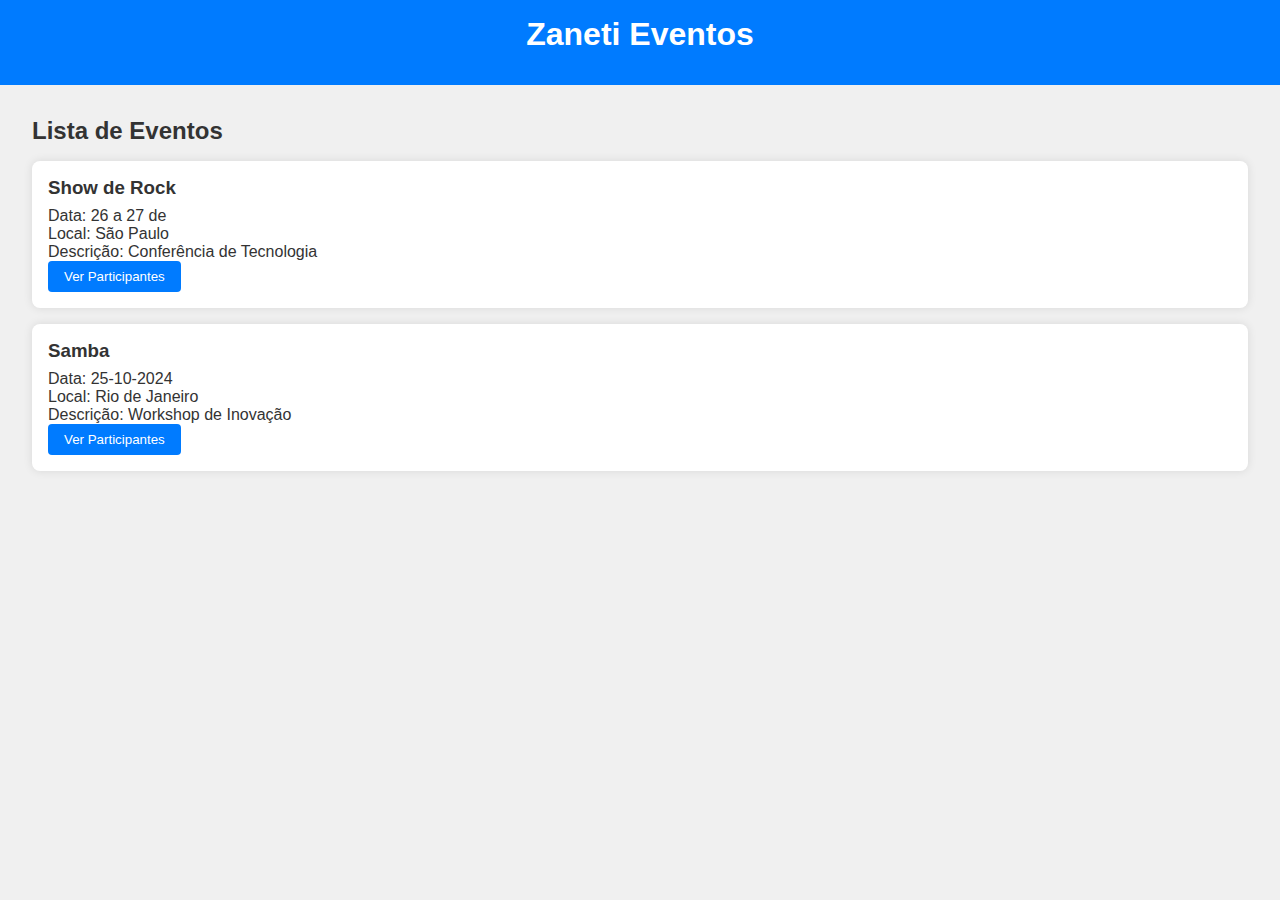
==== index.html @ 0bdd528f "Commit inicial" ====
<!DOCTYPE html>
<html lang="pt-BR">
<head>
    <meta charset="UTF-8">
    <meta name="viewport" content="width=device-width, initial-scale=1.0">
    <title>Eventos</title>
    <link rel="stylesheet" href="style.css">
</head>
<body>
    <header>
        <h1>Zaneti Eventos</h1>
    </header>
    <main>
        <section id="eventos">
            <h2>Lista de Eventos</h2>
            <div class="evento">
                <h3>Show de Rock</h3>
                <p>Data: 26 a 27 de</p>
                <p>Local: São Paulo</p>
                <p>Descrição: Conferência de Tecnologia</p>
                <button onclick="verParticipantes(1)">Ver Participantes</button>
            </div>
            <div class="evento">
                <h3>Samba</h3>
                <p>Data: 25-10-2024</p>
                <p>Local: Rio de Janeiro</p>
                <p>Descrição: Workshop de Inovação</p>
                <button onclick="verParticipantes(2)">Ver Participantes</button>
            </div>
        </section>
    </main>
    <script src="script.js" defer></script>
</body>
</html>
---- style.css ----
* {
    margin: 0;
    padding: 0;
    box-sizing: border-box;
}

body {
    font-family: Arial, sans-serif;
    background-color: #f0f0f0;
    color: #333;
}

header {
    background-color: #007BFF;
    color: white;
    padding: 1rem;
    text-align: center;
}

main {
    padding: 2rem;
}

h1, h2 {
    margin-bottom: 1rem;
}

#eventos .evento, #participantes {
    background-color: white;
    border-radius: 8px;
    padding: 1rem;
    margin-bottom: 1rem;
    box-shadow: 0 0 10px rgba(0, 0, 0, 0.1);
}

#eventos .evento h3, #participantes h3 {
    margin-bottom: 0.5rem;
}

button {
    padding: 0.5rem 1rem;
    background-color: #007BFF;
    color: white;
    border: none;
    border-radius: 4px;
    cursor: pointer;
}

button:hover {
    background-color: #0056b3;
}

form {
    margin-top: 1rem;
}

form label {
    display: block;
    margin-bottom: 0.5rem;
}

form input {
    padding: 0.5rem;
    width: 100%;
    margin-bottom: 1rem;
    border: 1px solid #ccc;
    border-radius: 4px;
}

form button {
    width: 100%;
}
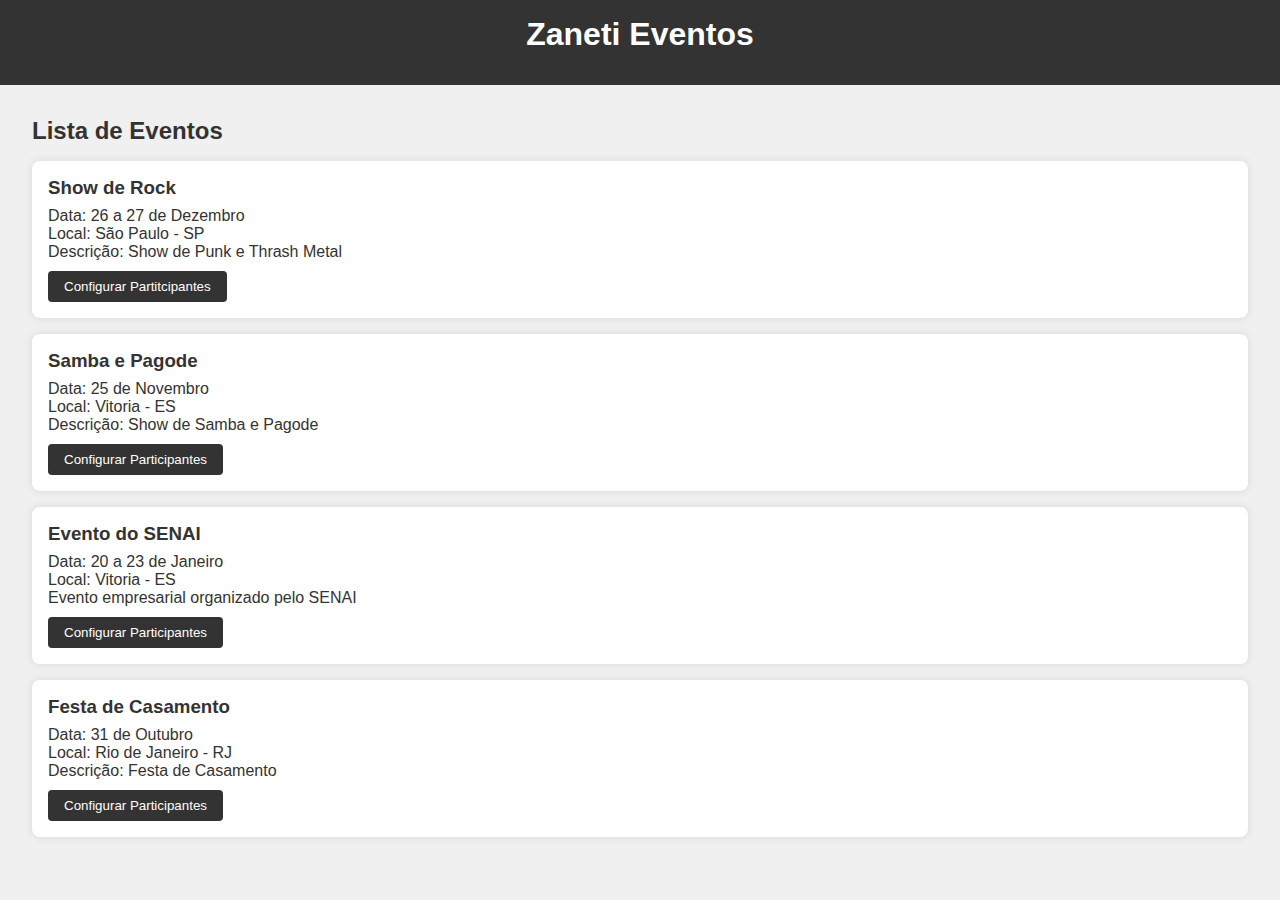
==== commit 7c7fee63: "Envio final" ====
--- a/index.html
+++ b/index.html
@@ -15,17 +15,31 @@
             <h2>Lista de Eventos</h2>
             <div class="evento">
                 <h3>Show de Rock</h3>
-                <p>Data: 26 a 27 de</p>
-                <p>Local: São Paulo</p>
-                <p>Descrição: Conferência de Tecnologia</p>
-                <button onclick="verParticipantes(1)">Ver Participantes</button>
+                <p>Data: 26 a 27 de Dezembro</p>
+                <p>Local: São Paulo - SP</p>
+                <p>Descrição: Show de Punk e Thrash Metal</p>
+                <button onclick="verParticipantes(1)">Configurar Partitcipantes</button>
             </div>
             <div class="evento">
-                <h3>Samba</h3>
-                <p>Data: 25-10-2024</p>
-                <p>Local: Rio de Janeiro</p>
-                <p>Descrição: Workshop de Inovação</p>
-                <button onclick="verParticipantes(2)">Ver Participantes</button>
+                <h3>Samba e Pagode</h3>
+                <p>Data: 25 de Novembro</p>
+                <p>Local: Vitoria - ES</p>
+                <p>Descrição: Show de Samba e Pagode</p>
+                <button onclick="verParticipantes(2)">Configurar Participantes</button>
+            </div>
+            <div class="evento">
+                <h3>Evento do SENAI</h3>
+                <p>Data: 20 a 23 de Janeiro</p>
+                <p>Local: Vitoria - ES</p>
+                <p>Evento empresarial organizado pelo SENAI</p>
+                <button onclick="verParticipantes(3)">Configurar Participantes</button>
+            </div>
+            <div class="evento">
+                <h3>Festa de Casamento</h3>
+                <p>Data: 31 de Outubro</p>
+                <p>Local: Rio de Janeiro - RJ</p>
+                <p>Descrição: Festa de Casamento</p>
+                <button onclick="verParticipantes(4)">Configurar Participantes</button>
             </div>
         </section>
     </main>
--- a/style.css
+++ b/style.css
@@ -11,7 +11,7 @@
 }
 
 header {
-    background-color: #007BFF;
+    background-color: #333;
     color: white;
     padding: 1rem;
     text-align: center;
@@ -39,24 +39,22 @@
 
 button {
     padding: 0.5rem 1rem;
-    background-color: #007BFF;
+    background-color: #333;
     color: white;
     border: none;
     border-radius: 4px;
+    margin-top: 10px;
     cursor: pointer;
 }
 
 button:hover {
-    background-color: #0056b3;
+    background-color: #333;
 }
 
 form {
     margin-top: 1rem;
-}
+    list-style-type: none;
 
-form label {
-    display: block;
-    margin-bottom: 0.5rem;
 }
 
 form input {
@@ -65,9 +63,15 @@
     margin-bottom: 1rem;
     border: 1px solid #ccc;
     border-radius: 4px;
+    list-style-type: none;
+    
 }
 
 form button {
     width: 100%;
+    list-style-type: none;
 }
 
+ul{
+    list-style-type: none;
+}
